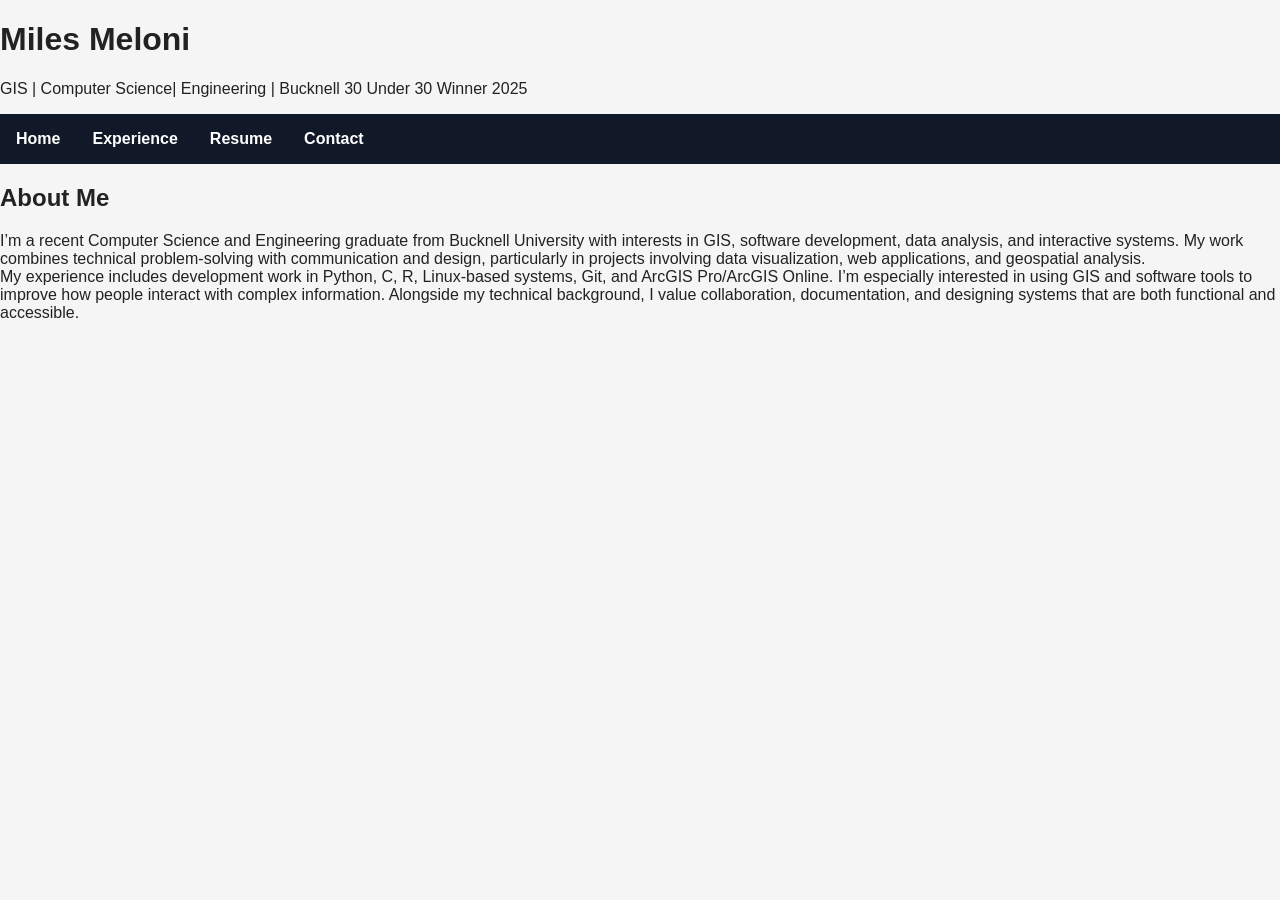
==== contact.html @ e6dce697 "Additional Pages Created" ====
<!DOCTYPE html>
<html lang="en">
<head>
    <meta charset="UTF-8">
    <meta name="viewport" content="width=device-width, initial-scale=1.0">
    <title>Miles Meloni's Portfolio</title>
    <link rel="stylesheet" href="style.css">
</head>
<body>
    <header>
    <h1>Miles Meloni</h1>
    <p>GIS | Computer Science| Engineering | Bucknell 30 Under 30 Winner 2025</p>
    </header>

    <nav>
    <ul>
        <li><a href="index.html">Home</a></li>
        <li><a href="experience.html">Experience</a></li>
        <li><a href="resume.html">Resume</a></li>
        <li><a href="contact.html">Contact</a></li>
    </ul>
    </nav>

    <section>
    <h2>About Me</h2>
    <p>I’m a recent Computer Science and Engineering graduate from Bucknell University with interests in GIS, software development, data analysis, and interactive systems. My work combines technical problem-solving with communication and design, particularly in projects involving data visualization, web applications, and geospatial analysis. <br>
My experience includes development work in Python, C, R, Linux-based systems, Git, and ArcGIS Pro/ArcGIS Online. I’m especially interested in using GIS and software tools to improve how people interact with complex information. Alongside my technical background, I value collaboration, documentation, and designing systems that are both functional and accessible.
</p>
    </section>


</body>
</html>
---- style.css ----
body {
    font-family: Arial, sans-serif;
    margin: 0;
    background-color: #f5f5f5;
    color: #222;
}

nav {
    background-color: #111827;
    padding: 1rem;
}

nav ul {
    list-style: none;
    display: flex;
    gap: 2rem;
    margin: 0;
    padding: 0;
}

nav a {
    color: white;
    text-decoration: none;
    font-weight: bold;
}

nav a:hover {
    color: #78c15a;
}
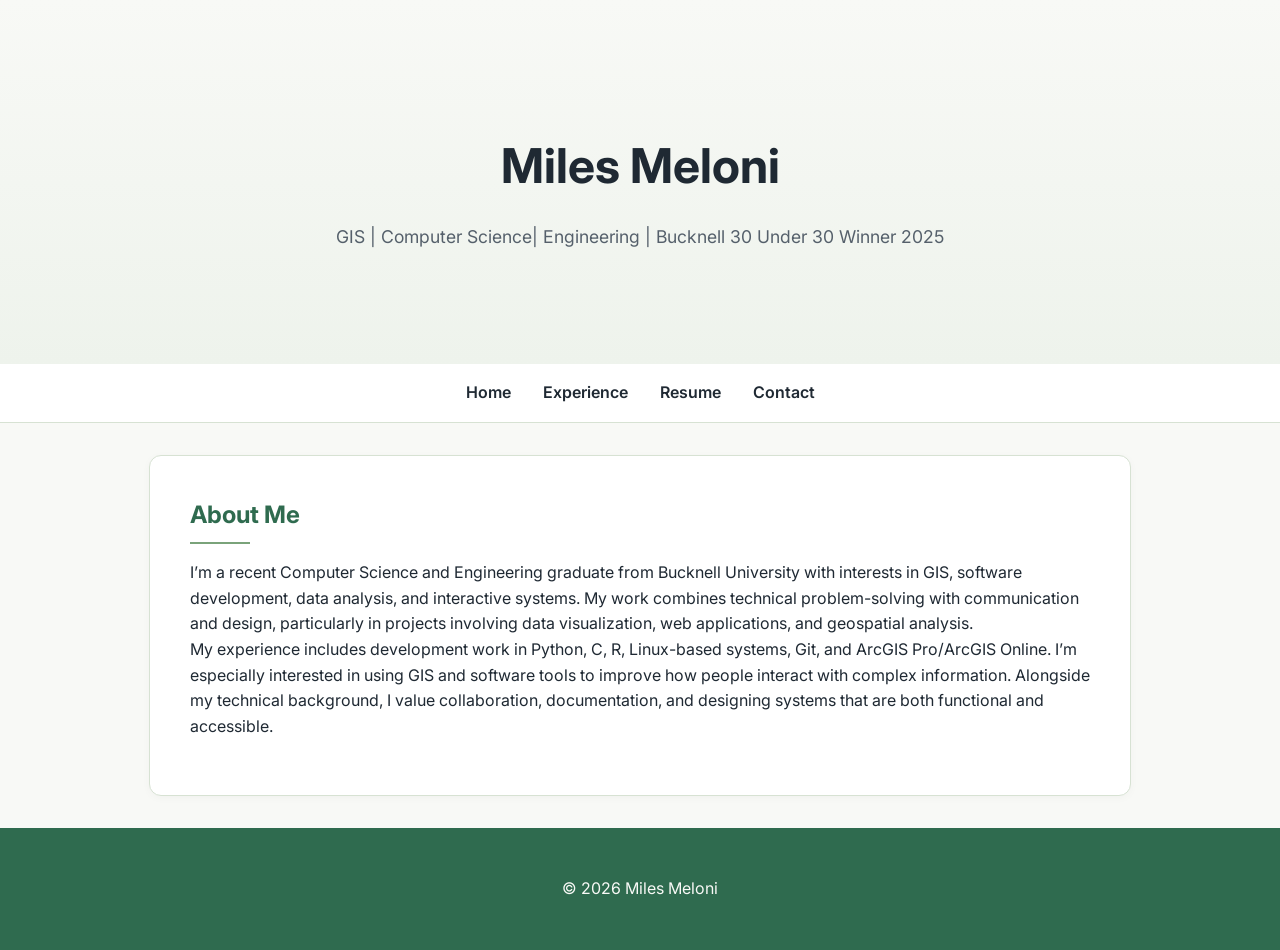
==== commit fbc32009: "Fonts added, footer added, style updated" ====
--- a/contact.html
+++ b/contact.html
@@ -5,6 +5,11 @@
     <meta name="viewport" content="width=device-width, initial-scale=1.0">
     <title>Miles Meloni's Portfolio</title>
     <link rel="stylesheet" href="style.css">
+
+    <!--fonts -->
+    <link rel="preconnect" href="https://fonts.googleapis.com">
+    <link rel="preconnect" href="https://fonts.gstatic.com" crossorigin>
+    <link href="https://fonts.googleapis.com/css2?family=Inter:wght@300;400;600;700&display=swap" rel="stylesheet">
 </head>
 <body>
     <header>
@@ -28,6 +33,9 @@
 </p>
     </section>
 
+    <footer>
+        <p>© 2026 Miles Meloni</p>
+    </footer>
 
 </body>
 </html>
--- a/style.css
+++ b/style.css
@@ -1,29 +1,130 @@
-body {
-    font-family: Arial, sans-serif;
-    margin: 0;
-    background-color: #f5f5f5;
-    color: #222;
+:root {
+    --bg: #f8f9f6;
+    --surface: #ffffff;
+    --primary: #2f6b4f;
+    --accent: #7aa37a;
+    --text: #1f2933;
+    --border: #d7e2d3;
 }
 
+/* GENERAL */
+
+body {
+    font-family: 'Inter', sans-serif;
+    margin: 0;
+    background-color: var(--bg);
+    color: var(--text);
+    line-height: 1.6;
+}
+
+/* NAVBAR */
+
 nav {
-    background-color: #111827;
-    padding: 1rem;
+    background-color: var(--surface);
+    border-bottom: 1px solid var(--border);
+    padding: 1rem 2rem;
+    position: sticky;
+    top: 0;
 }
 
 nav ul {
     list-style: none;
     display: flex;
+    justify-content: center;
     gap: 2rem;
     margin: 0;
     padding: 0;
 }
 
 nav a {
-    color: white;
+    color: var(--text);
     text-decoration: none;
-    font-weight: bold;
+    font-weight: 600;
+    transition: color 0.2s ease;
 }
 
 nav a:hover {
-    color: #78c15a;
+    color: var(--primary);
+}
+
+/* HEADER */
+
+header {
+    text-align: center;
+    padding: 5rem 2rem 4rem 2rem;
+}
+
+header h1 {
+    font-size: 3rem;
+    margin-bottom: 0.5rem;
+}
+
+header p {
+    color: #55606b;
+    font-size: 1.1rem;
+}
+
+header {
+    text-align: center;
+    padding: 6rem 2rem;
+    background:
+        linear-gradient(to bottom,
+        #f8f9f6,
+        #eef3ec);
+}
+
+/* CONTENT SECTIONS */
+
+section {
+    background-color: var(--surface);
+
+    max-width: 900px;
+    margin: 2rem auto;
+
+    padding: 2.5rem;
+
+    border: 1px solid var(--border);
+    border-radius: 12px;
+
+    box-shadow: 0 2px 8px rgba(0,0,0,0.03);
+}
+
+section:hover {
+    transform: translateY(-2px);
+    transition: 0.2s ease;
+}
+
+/* HEADINGS */
+
+h2 {
+    color: var(--primary);
+    margin-top: 0;
+    margin-bottom: 1rem;
+}
+
+h2::after {
+    content: "";
+    display: block;
+    width: 60px;
+    height: 2px;
+    background: var(--accent);
+    margin-top: 0.5rem;
+}
+
+/* FOOTER */
+footer {
+    text-align: center;
+    padding: 2rem;
+    color: var(--bg);
+    background: var(--primary);
+}
+
+/* LINKS */
+
+a {
+    color: var(--primary);
+}
+
+a:hover {
+    color: var(--accent);
 }
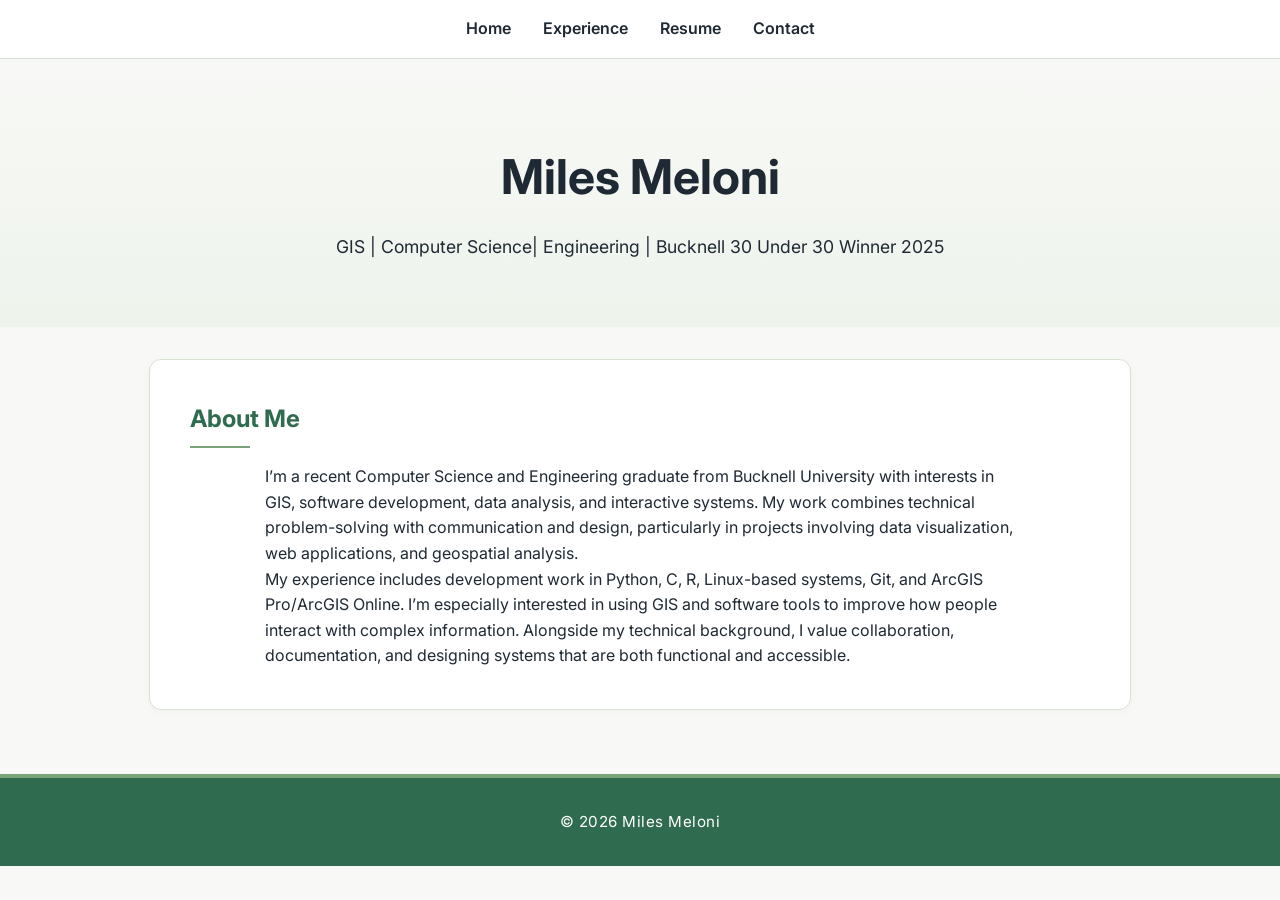
==== commit 8200ed05: "style updates - footer, header" ====
--- a/contact.html
+++ b/contact.html
@@ -12,11 +12,6 @@
     <link href="https://fonts.googleapis.com/css2?family=Inter:wght@300;400;600;700&display=swap" rel="stylesheet">
 </head>
 <body>
-    <header>
-    <h1>Miles Meloni</h1>
-    <p>GIS | Computer Science| Engineering | Bucknell 30 Under 30 Winner 2025</p>
-    </header>
-
     <nav>
     <ul>
         <li><a href="index.html">Home</a></li>
@@ -25,6 +20,11 @@
         <li><a href="contact.html">Contact</a></li>
     </ul>
     </nav>
+
+    <header>
+    <h1>Miles Meloni</h1>
+    <p>GIS | Computer Science| Engineering | Bucknell 30 Under 30 Winner 2025</p>
+    </header>
 
     <section>
     <h2>About Me</h2>
--- a/style.css
+++ b/style.css
@@ -51,7 +51,11 @@
 
 header {
     text-align: center;
-    padding: 5rem 2rem 4rem 2rem;
+    padding: 3rem 2rem;
+    background:
+        linear-gradient(to bottom,
+        #f8f9f6,
+        #eef3ec);
 }
 
 header h1 {
@@ -60,17 +64,8 @@
 }
 
 header p {
-    color: #55606b;
+    color: var(--text);
     font-size: 1.1rem;
-}
-
-header {
-    text-align: center;
-    padding: 6rem 2rem;
-    background:
-        linear-gradient(to bottom,
-        #f8f9f6,
-        #eef3ec);
 }
 
 /* CONTENT SECTIONS */
@@ -87,6 +82,11 @@
     border-radius: 12px;
 
     box-shadow: 0 2px 8px rgba(0,0,0,0.03);
+}
+
+section p {
+    max-width: 750px;
+    margin: 0 auto;
 }
 
 section:hover {
@@ -113,10 +113,18 @@
 
 /* FOOTER */
 footer {
+    margin-top: 4rem;
     text-align: center;
-    padding: 2rem;
-    color: var(--bg);
+    padding: 2rem 1rem;
+    color: white;
     background: var(--primary);
+    border-top: 4px solid var(--accent);
+}
+
+footer p {
+    margin: 0;
+    font-size: 0.95rem;
+    letter-spacing: 0.5px;
 }
 
 /* LINKS */
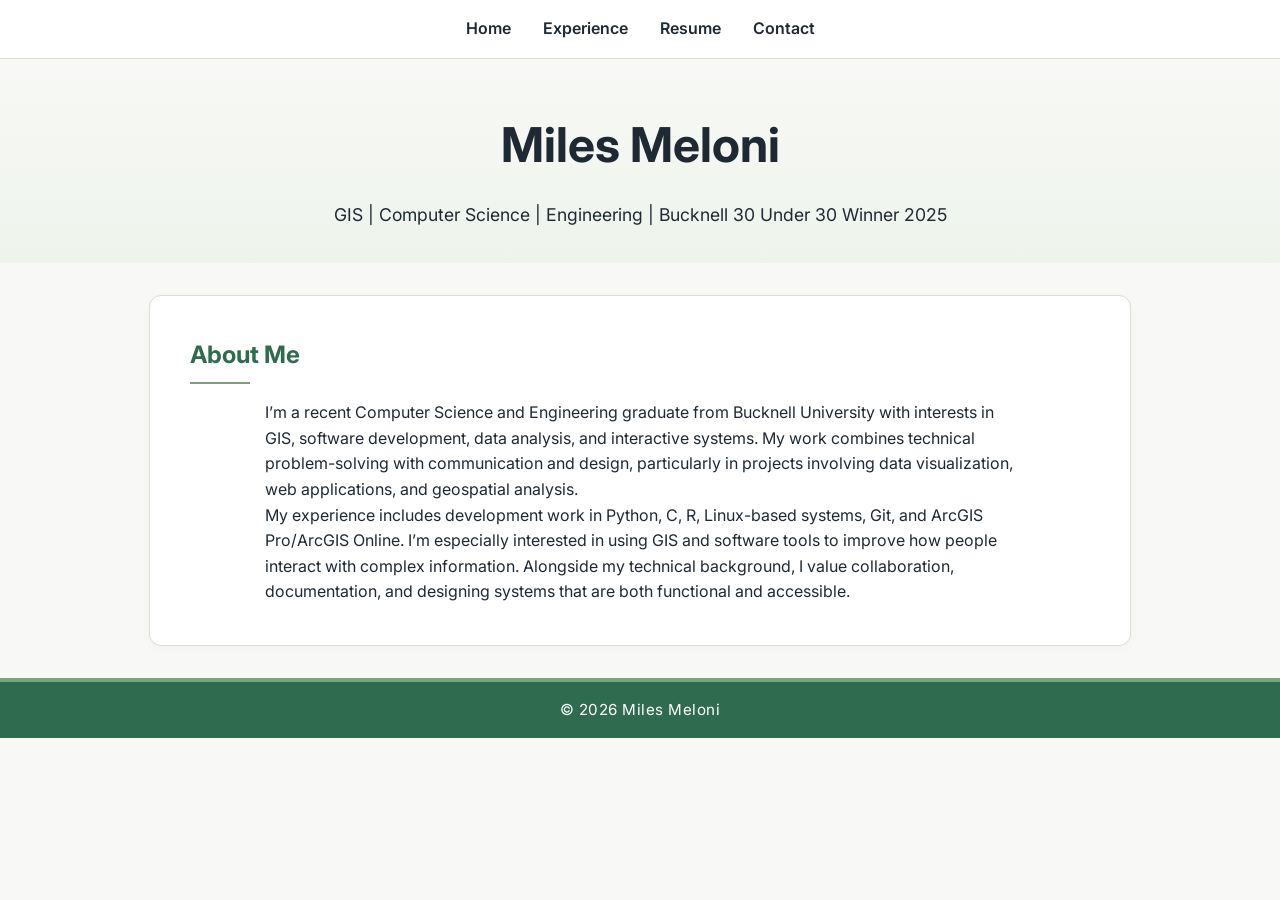
==== commit bf2d4471: "Fixed header spacing" ====
--- a/contact.html
+++ b/contact.html
@@ -23,7 +23,7 @@
 
     <header>
     <h1>Miles Meloni</h1>
-    <p>GIS | Computer Science| Engineering | Bucknell 30 Under 30 Winner 2025</p>
+    <p>GIS | Computer Science | Engineering | Bucknell 30 Under 30 Winner 2025</p>
     </header>
 
     <section>
--- a/style.css
+++ b/style.css
@@ -51,7 +51,7 @@
 
 header {
     text-align: center;
-    padding: 3rem 2rem;
+    padding: 1rem 1rem;
     background:
         linear-gradient(to bottom,
         #f8f9f6,
@@ -113,9 +113,9 @@
 
 /* FOOTER */
 footer {
-    margin-top: 4rem;
+    margin-top: 2rem;
     text-align: center;
-    padding: 2rem 1rem;
+    padding: 1rem 1rem;
     color: white;
     background: var(--primary);
     border-top: 4px solid var(--accent);
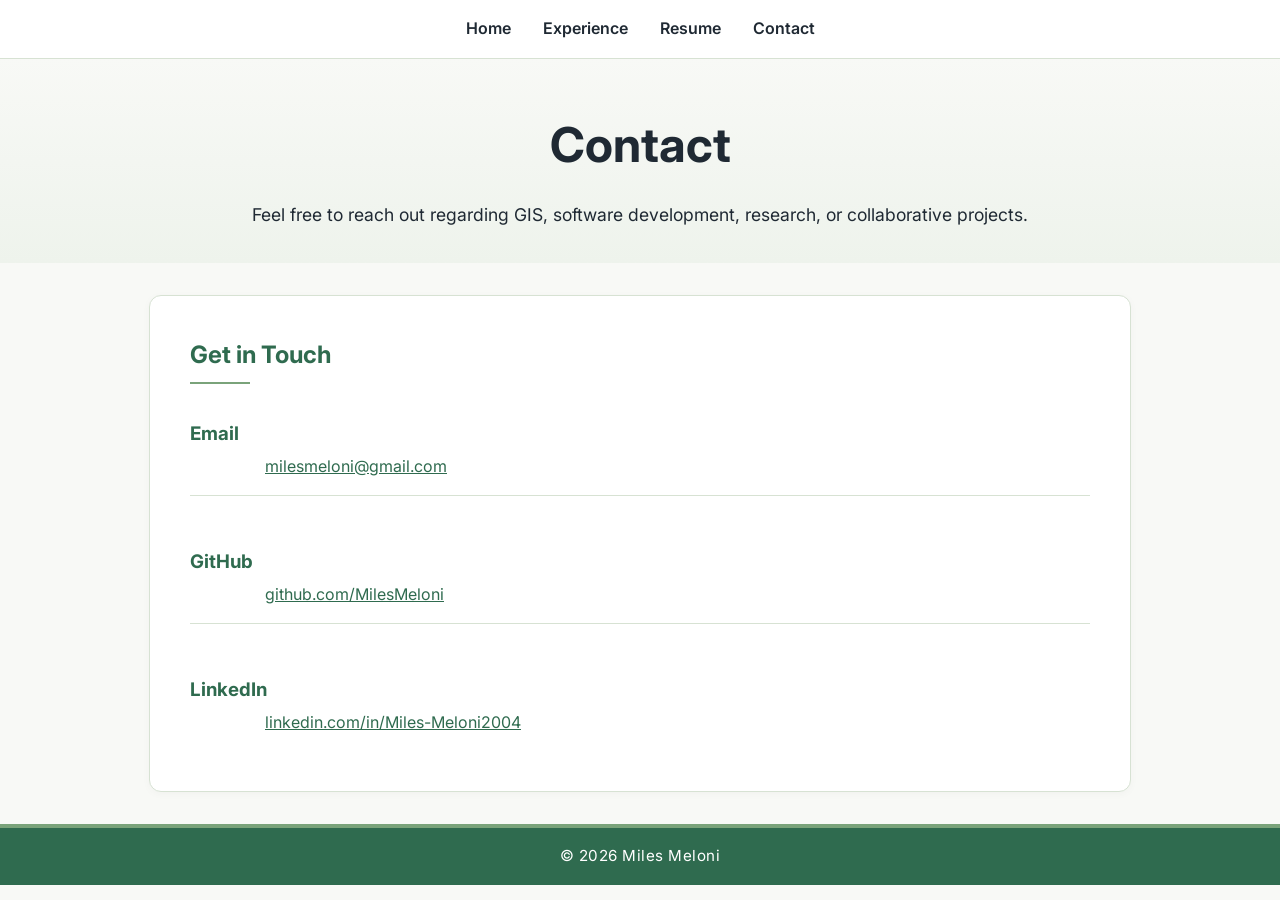
==== commit 36dc8a8e: "contacts page" ====
--- a/contact.html
+++ b/contact.html
@@ -3,7 +3,7 @@
 <head>
     <meta charset="UTF-8">
     <meta name="viewport" content="width=device-width, initial-scale=1.0">
-    <title>Miles Meloni's Portfolio</title>
+    <title>Contact | Miles Meloni</title>
     <link rel="stylesheet" href="style.css">
 
     <!--fonts -->
@@ -21,17 +21,51 @@
     </ul>
     </nav>
 
-    <header>
-    <h1>Miles Meloni</h1>
-    <p>GIS | Computer Science | Engineering | Bucknell 30 Under 30 Winner 2025</p>
-    </header>
+   <header>
+    <h1>Contact</h1>
+    <p>Feel free to reach out regarding GIS, software development, research, or collaborative projects.</p>
+</header>
 
-    <section>
-    <h2>About Me</h2>
-    <p>I’m a recent Computer Science and Engineering graduate from Bucknell University with interests in GIS, software development, data analysis, and interactive systems. My work combines technical problem-solving with communication and design, particularly in projects involving data visualization, web applications, and geospatial analysis. <br>
-My experience includes development work in Python, C, R, Linux-based systems, Git, and ArcGIS Pro/ArcGIS Online. I’m especially interested in using GIS and software tools to improve how people interact with complex information. Alongside my technical background, I value collaboration, documentation, and designing systems that are both functional and accessible.
-</p>
-    </section>
+<main>
+
+<section>
+
+    <h2>Get in Touch</h2>
+
+    <div class="contact-list">
+
+        <div class="contact-item">
+            <h3>Email</h3>
+            <p>
+                <a href="mailto:milesmeloni@gmail.com">
+                    milesmeloni@gmail.com
+                </a>
+            </p>
+        </div>
+
+        <div class="contact-item">
+            <h3>GitHub</h3>
+            <p>
+                <a href="https://github.com/MilesMeloni" target="_blank">
+                    github.com/MilesMeloni
+                </a>
+            </p>
+        </div>
+
+        <div class="contact-item">
+            <h3>LinkedIn</h3>
+            <p>
+                <a href="https://www.linkedin.com/in/miles-meloni2004/" target="_blank">
+                    linkedin.com/in/Miles-Meloni2004
+                </a>
+            </p>
+        </div>
+
+    </div>
+
+</section>
+
+</main>
 
     <footer>
         <p>© 2026 Miles Meloni</p>
--- a/style.css
+++ b/style.css
@@ -56,6 +56,7 @@
         linear-gradient(to bottom,
         #f8f9f6,
         #eef3ec);
+    border-bottom: var(--primary);
 }
 
 header h1 {
@@ -87,11 +88,11 @@
 section p {
     max-width: 750px;
     margin: 0 auto;
+    transition: 0.2s ease;
 }
 
 section:hover {
     transform: translateY(-2px);
-    transition: 0.2s ease;
 }
 
 /* HEADINGS */
@@ -135,4 +136,49 @@
 
 a:hover {
     color: var(--accent);
+}
+
+/* RESUME BUTTONS */
+.resume-buttons {
+    display: flex;
+    gap: 1rem;
+    justify-content: center;
+    margin-bottom: 2rem;
+}
+
+.button {
+    background: var(--primary);
+    color: white;
+    padding: 0.8rem 1.4rem;
+    border-radius: 8px;
+    text-decoration: none;
+    font-weight: 600;
+
+    transition: 0.2s ease;
+}
+
+.button:hover {
+    background: var(--accent);
+    color: white;
+}
+
+/* CONTACTS */ 
+.contact-list {
+    display: flex;
+    flex-direction: column;
+    gap: 2rem;
+}
+
+.contact-item {
+    padding-bottom: 1rem;
+    border-bottom: 1px solid var(--border);
+}
+
+.contact-item:last-child {
+    border-bottom: none;
+}
+
+.contact-item h3 {
+    margin-bottom: 0.3rem;
+    color: var(--primary);
 }
